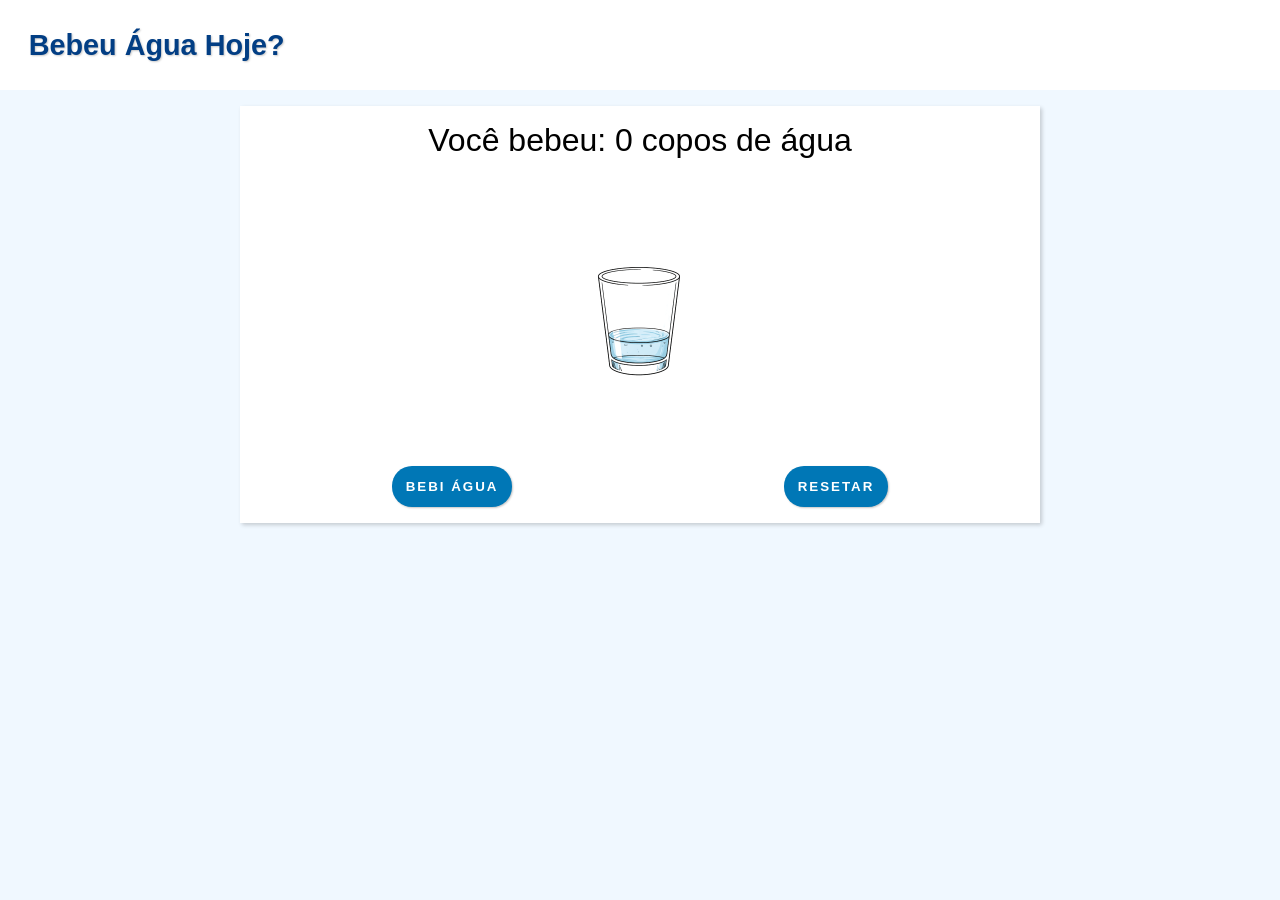
==== contador_de_agua/index.html @ b0691d4d "Initial commit" ====
<!DOCTYPE html>
<html lang="pt-br">
<head>
    <meta charset="UTF-8">
    <meta name="viewport" content="width=device-width, initial-scale=1.0">
    <title>Contador de Água</title>
    <link rel="stylesheet" href="style.css">
</head>
<body>
    <div class="cabeçalho">
        <h1>Bebeu Água Hoje?</h1>
    </div>
    <div class="container">
        <div class="contagem">
            <p id="textoContagem">Você bebeu: 0 copos de água</p> <br>
            <p id="mensagemContador"></p>
        </div>
        <div class="container-copos">
            <img src="imagens/copo10cheio400.png" alt="Imagem copo de água 10% cheio" id="copo10" class="copo ativo">
            <img src="imagens/copo20cheio400.png" alt="Imagem copo de água 20% cheio" id="copo20" class="copo">
            <img src="imagens/copo30cheio400.png" alt="Imagem copo de água 30% cheio" id="copo30" class="copo">
            <img src="imagens/copo40cheio400.png" alt="Imagem copo de água 40% cheio" id="copo40" class="copo">
            <img src="imagens/copo50cheio400.png" alt="Imagem copo de água 50% cheio" id="copo50" class="copo">
            <img src="imagens/copo60cheio400.png" alt="Imagem copo de água 60% cheio" id="copo60" class="copo">
            <img src="imagens/copo70cheio400.png" alt="Imagem copo de água 70% cheio" id="copo70" class="copo">
        </div>
        <div class="area-botoes">
            <button id="bebiAgua">Bebi Água</button>
            <button id="resetar">Resetar</button>
        </div>
    </div>
    <script src="script.js"></script>
</body>
</html>
---- contador_de_agua/style.css ----
@charset "UTF-8";

:root{
    --cor-fundo: #f0f8ff;
    --cor-botoes: #0077b6;
    --cor-destaque: #48cae4;
    --cor-texto: #023e84;
}

*{
    margin: 0;
    padding: 0;
    box-sizing: border-box;
}

body{
    font-family: Arial, Helvetica, sans-serif;
    background-color: var(--cor-fundo);
}

.cabeçalho{
    background-color: white;
    color: var(--cor-texto);
    padding: 20px;
    margin-bottom: 1em;

    & h1{
        font-size: 1.8rem;
        margin: 0.3em;
        text-shadow: 1px 1px 2px rgba(0, 0, 0, 0.212);
    }
}

.container{
    background-color: white;
    box-shadow: 2px 2px 4px rgba(0, 0, 0, 0.185);
    max-width: 800px;
    margin: 0 auto;

    & .container-copos{
        padding: 2.2em;
        margin: 2em;

        .copo{
            display: none;
            margin: 0 auto;
            width: 100px;
        }

        .ativo{
            display: block;
        }
    }
}

.contagem{
    padding: 1em;
    margin-bottom: 1em;
    width: 100%;
}

#textoContagem{
    font-size: 2rem;
    width: 100%;
    text-align: center;
}

#mensagemContador{
    font-size: 1.5rem;
    text-align: center;
    width: 60%;
    margin: 0 auto;
}

.area-botoes{
    display: flex;
    align-items: center;
    justify-content: space-around;
    padding: 1em;

    & button{
        background-color: var(--cor-botoes);
        color: white;
        font-weight: bold;
        letter-spacing: 2px;
        text-transform: uppercase;
        border: none;
        outline: none;
        padding: 1em;
        border-radius: 20px;
        box-shadow: 1px 1px 2px rgba(0, 0, 0, 0.226);
        cursor: pointer;
    }
}
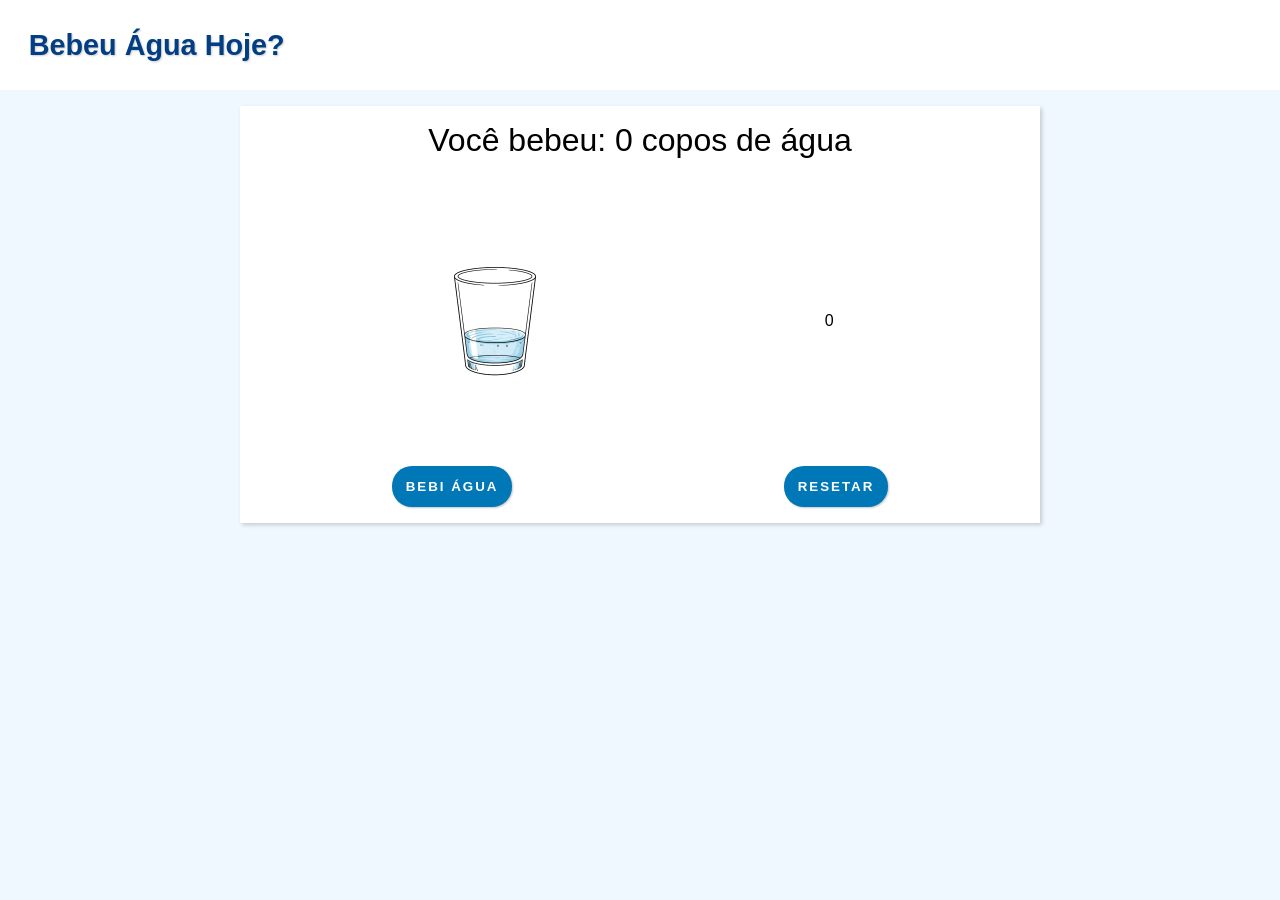
==== commit 84871150: ""Progredindo" com o mini projeto contador de agua" ====
--- a/contador_de_agua/index.html
+++ b/contador_de_agua/index.html
@@ -15,14 +15,19 @@
             <p id="textoContagem">Você bebeu: 0 copos de água</p> <br>
             <p id="mensagemContador"></p>
         </div>
-        <div class="container-copos">
-            <img src="imagens/copo10cheio400.png" alt="Imagem copo de água 10% cheio" id="copo10" class="copo ativo">
-            <img src="imagens/copo20cheio400.png" alt="Imagem copo de água 20% cheio" id="copo20" class="copo">
-            <img src="imagens/copo30cheio400.png" alt="Imagem copo de água 30% cheio" id="copo30" class="copo">
-            <img src="imagens/copo40cheio400.png" alt="Imagem copo de água 40% cheio" id="copo40" class="copo">
-            <img src="imagens/copo50cheio400.png" alt="Imagem copo de água 50% cheio" id="copo50" class="copo">
-            <img src="imagens/copo60cheio400.png" alt="Imagem copo de água 60% cheio" id="copo60" class="copo">
-            <img src="imagens/copo70cheio400.png" alt="Imagem copo de água 70% cheio" id="copo70" class="copo">
+        <div class="container-copos-progresso">
+            <div class="copos">
+                <img src="imagens/copo10cheio400.png" alt="Imagem copo de água 10% cheio" id="copo10" class="copo ativo">
+                <img src="imagens/copo20cheio400.png" alt="Imagem copo de água 20% cheio" id="copo20" class="copo">
+                <img src="imagens/copo30cheio400.png" alt="Imagem copo de água 30% cheio" id="copo30" class="copo">
+                <img src="imagens/copo40cheio400.png" alt="Imagem copo de água 40% cheio" id="copo40" class="copo">
+                <img src="imagens/copo50cheio400.png" alt="Imagem copo de água 50% cheio" id="copo50" class="copo">
+                <img src="imagens/copo60cheio400.png" alt="Imagem copo de água 60% cheio" id="copo60" class="copo">
+                <img src="imagens/copo70cheio400.png" alt="Imagem copo de água 70% cheio" id="copo70" class="copo">
+            </div>
+            <div class="progresso-area">
+                <p id="progresso">0</p>
+            </div>
         </div>
         <div class="area-botoes">
             <button id="bebiAgua">Bebi Água</button>
--- a/contador_de_agua/style.css
+++ b/contador_de_agua/style.css
@@ -37,18 +37,35 @@
     max-width: 800px;
     margin: 0 auto;
 
-    & .container-copos{
+    & .container-copos-progresso{
         padding: 2.2em;
         margin: 2em;
+        display: flex;
+        flex-direction: row;
+        align-items: center;
+        justify-content: space-around;
 
         .copo{
             display: none;
             margin: 0 auto;
             width: 100px;
-        }
+        }   
 
         .ativo{
             display: block;
+        }
+
+        .progresso{
+            width: 150px;
+            height: 150px;
+            border-radius: 50%;
+            background-color: var(--cor-destaque);
+            display: flex;
+            align-items: center;
+            justify-content: center;
+            color: white;
+            font-size: 1.5rem;
+            font-weight: bold;
         }
     }
 }
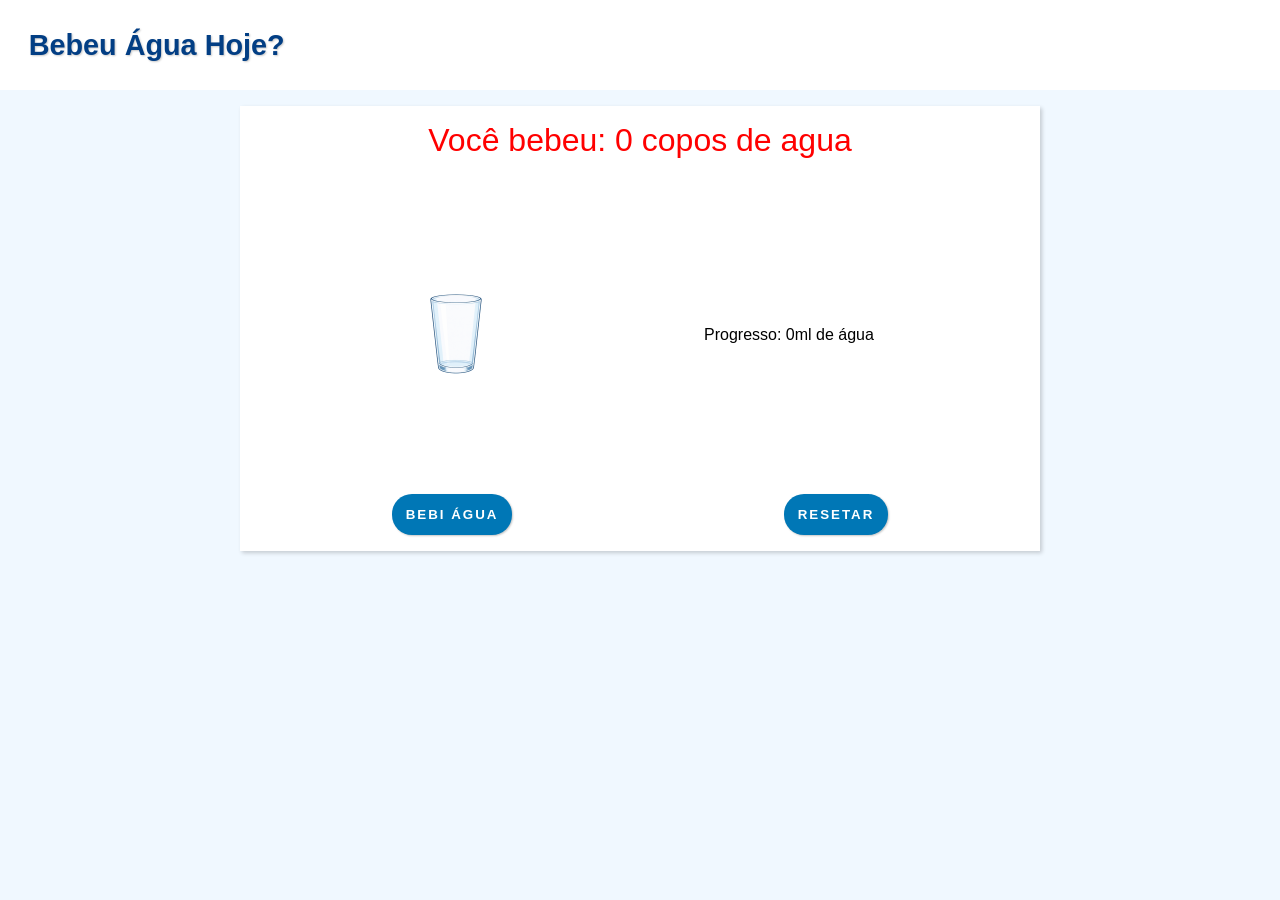
==== commit 580ede41: "Atualizando contador de copos de agua" ====
--- a/contador_de_agua/index.html
+++ b/contador_de_agua/index.html
@@ -17,16 +17,16 @@
         </div>
         <div class="container-copos-progresso">
             <div class="copos">
-                <img src="imagens/copo10cheio400.png" alt="Imagem copo de água 10% cheio" id="copo10" class="copo ativo">
-                <img src="imagens/copo20cheio400.png" alt="Imagem copo de água 20% cheio" id="copo20" class="copo">
-                <img src="imagens/copo30cheio400.png" alt="Imagem copo de água 30% cheio" id="copo30" class="copo">
-                <img src="imagens/copo40cheio400.png" alt="Imagem copo de água 40% cheio" id="copo40" class="copo">
-                <img src="imagens/copo50cheio400.png" alt="Imagem copo de água 50% cheio" id="copo50" class="copo">
-                <img src="imagens/copo60cheio400.png" alt="Imagem copo de água 60% cheio" id="copo60" class="copo">
-                <img src="imagens/copo70cheio400.png" alt="Imagem copo de água 70% cheio" id="copo70" class="copo">
+                <img src="imagens/copo00400.png" alt="Imagem copo de água vazio" id="copo00" class="copo ativo">
+                <img src="imagens/copo10400.png" alt="Imagem copo de água 10% cheio" id="copo10" class="copo">
+                <img src="imagens/copo20400.png" alt="Imagem copo de água 20% cheio" id="copo20" class="copo">
+                <img src="imagens/copo30400.png" alt="Imagem copo de água 30% cheio" id="copo30" class="copo">
+                <img src="imagens/copo40400.png" alt="Imagem copo de água 40% cheio" id="copo40" class="copo">
+                <img src="imagens/copo50400.png" alt="Imagem copo de água 50% cheio" id="copo50" class="copo">
+                <img src="imagens/copo60400.png" alt="Imagem copo de água 60% cheio" id="copo60" class="copo">
             </div>
             <div class="progresso-area">
-                <p id="progresso">0</p>
+                <p id="progresso">Progresso: 0ml de água</p>
             </div>
         </div>
         <div class="area-botoes">
